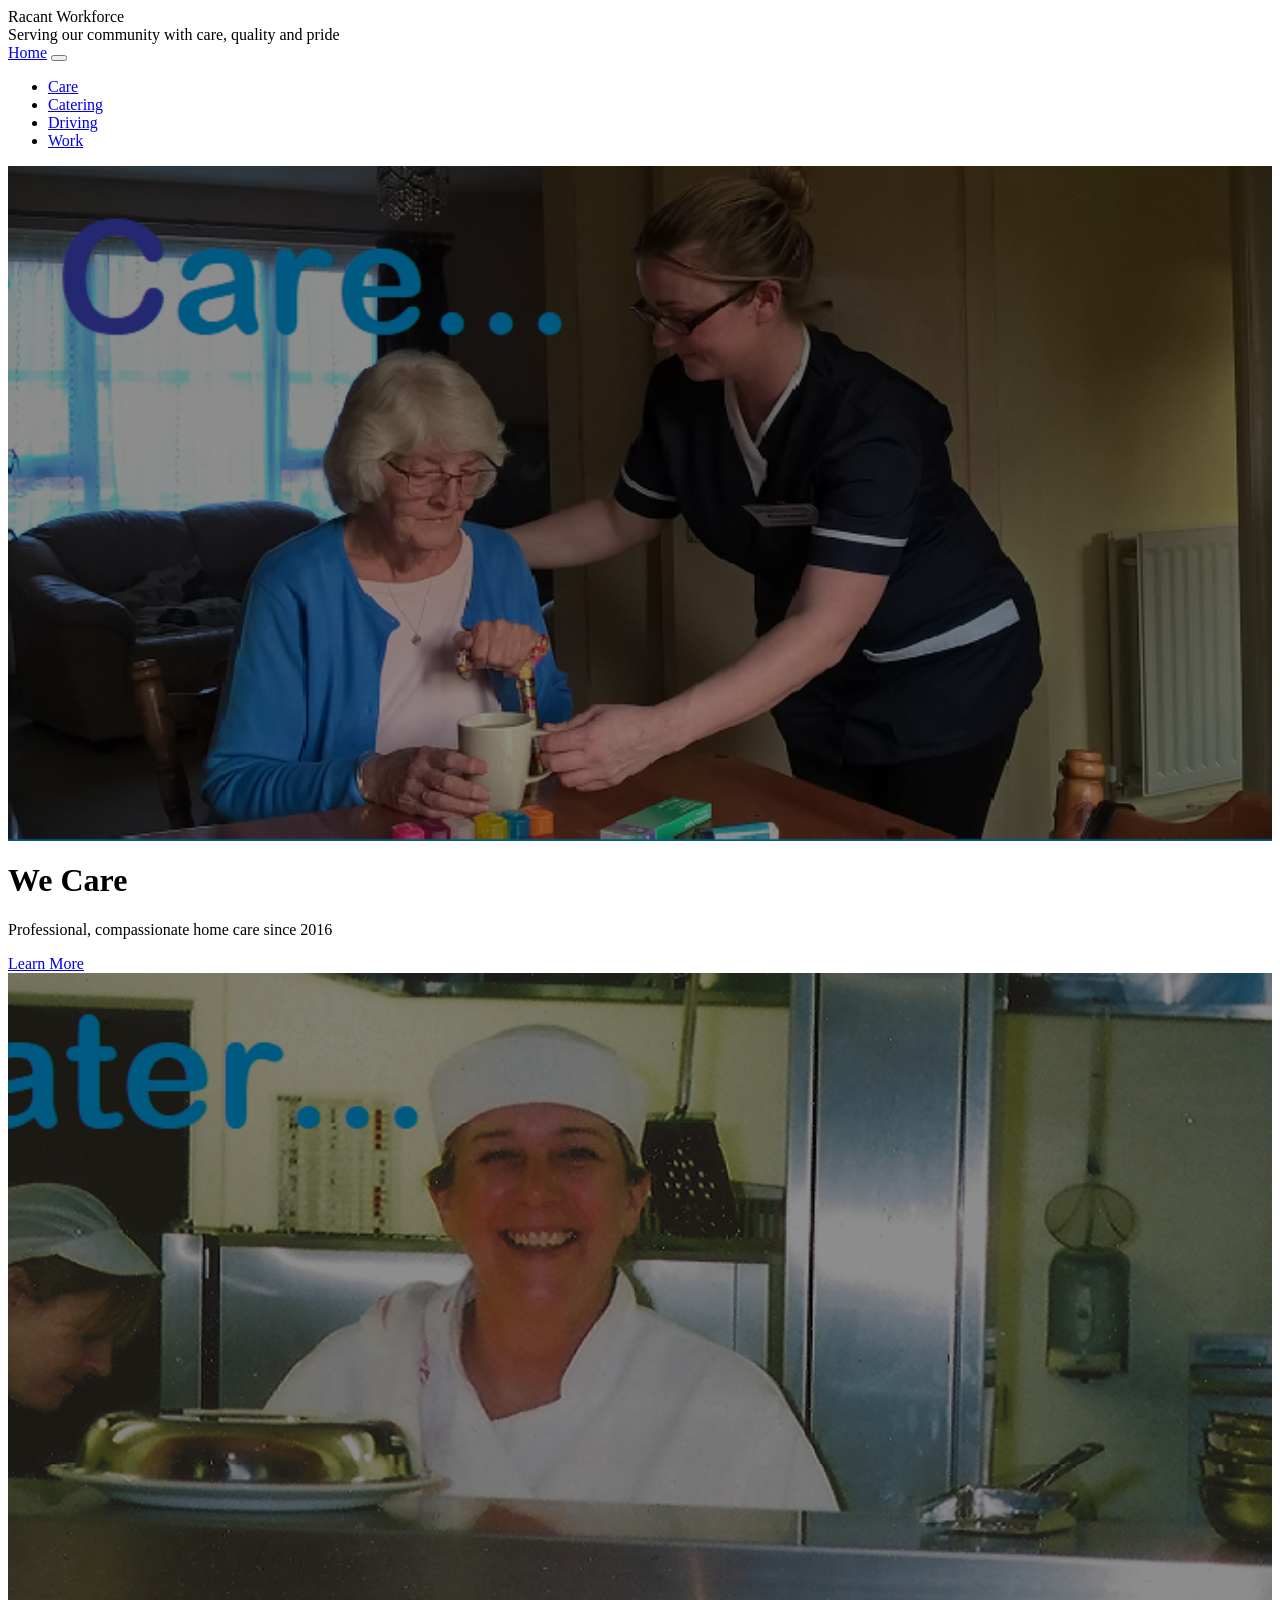
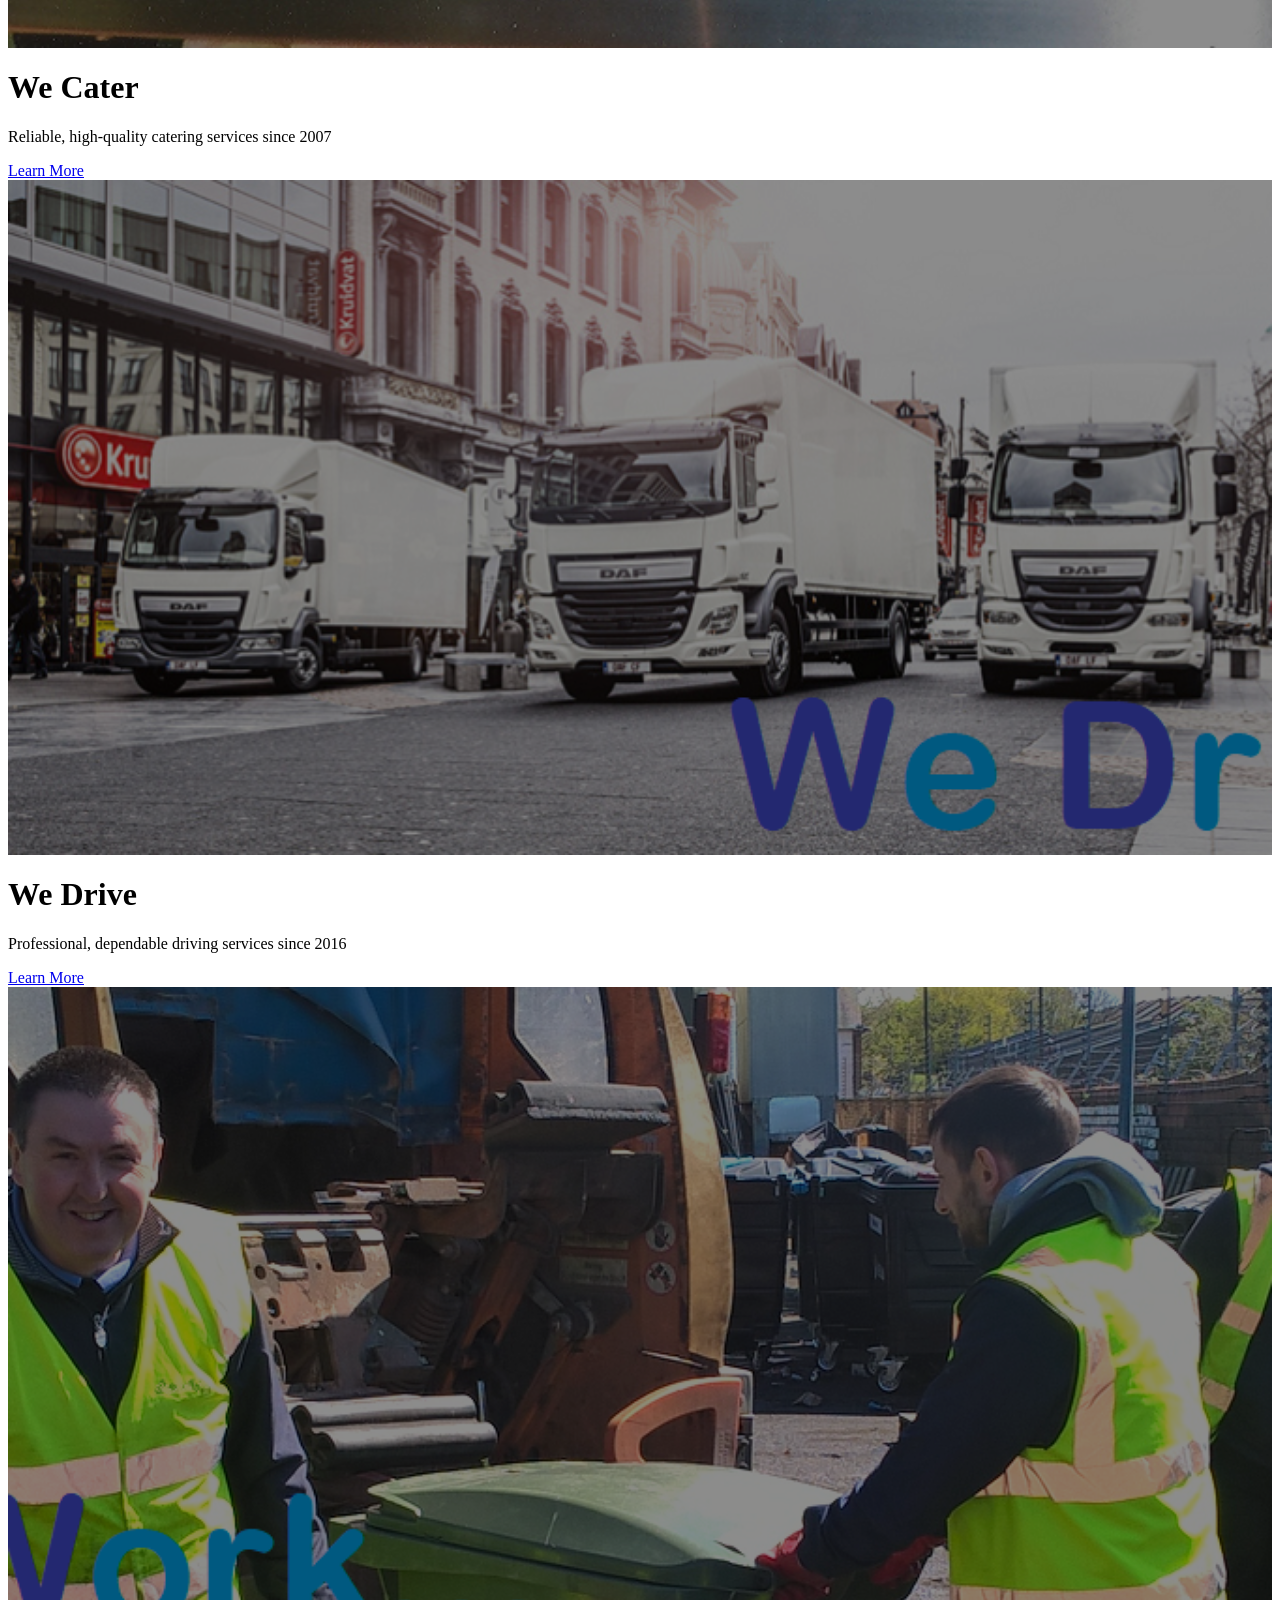
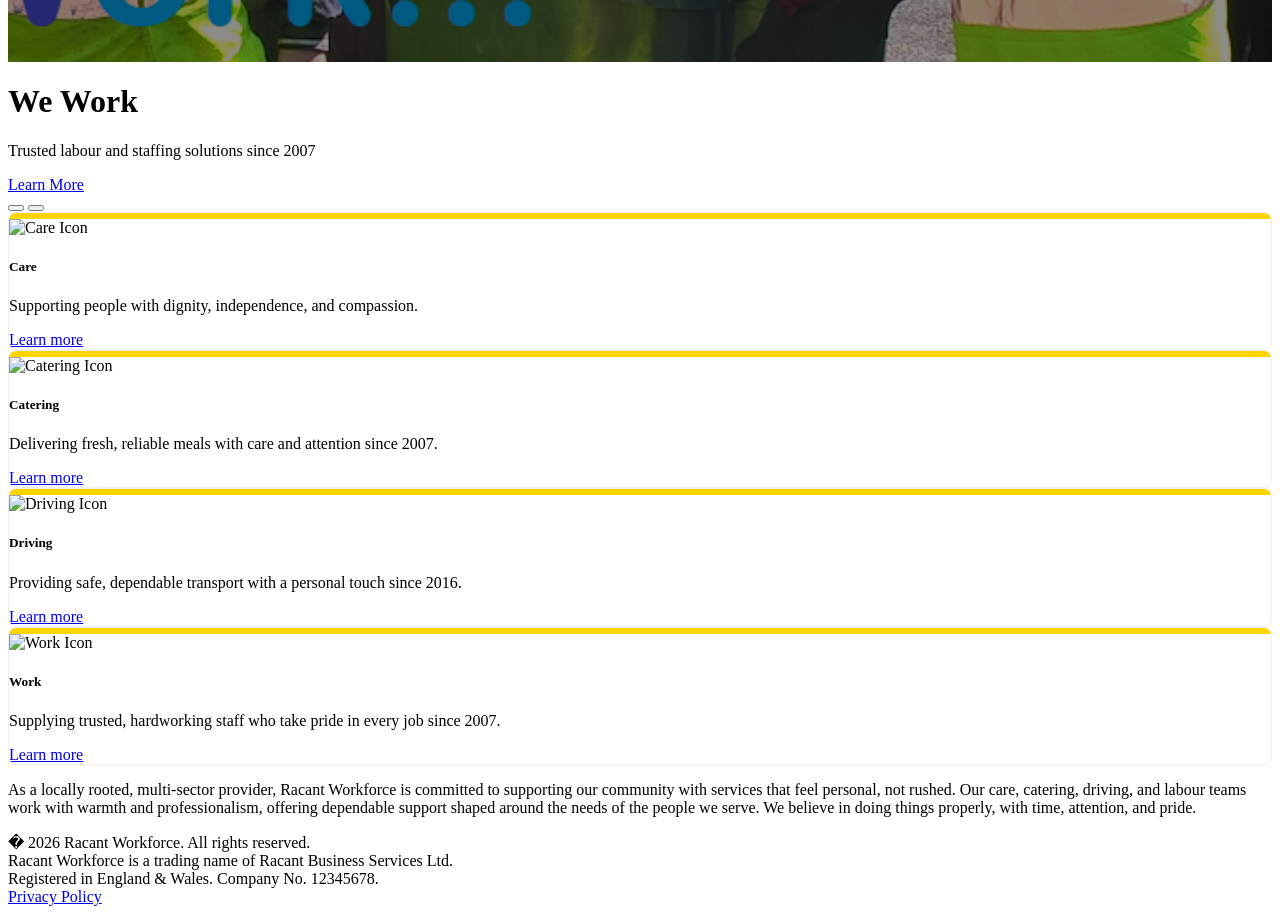
==== index.html @ c2306fc9 "Add files via upload" ====
<!DOCTYPE html>
<html lang="en">
<head>
    <meta charset="UTF-8">
    <meta name="viewport" content="width=device-width, initial-scale=1.0">
    <title>Racant Workforce</title>
    <link rel="stylesheet" href="/css/bootstrap.min.css">
    <link rel="stylesheet" href="/css/site.css">
</head>

<body>

    <!-- Header -->
    <header class="bg-primary text-white py-2">
        <div class="container d-flex justify-content-between align-items-center">
            <div class="fw-bold fs-4">Racant Workforce</div>
            <div class="small">Serving our community with care, quality and pride</div>
        </div>
    </header>

    <!-- Navigation -->
    <nav class="navbar navbar-expand-lg navbar-light bg-light border-bottom">
        <div class="container">
            <a class="navbar-brand fw-bold text-primary" href="/">Home</a>
            <button class="navbar-toggler" type="button" data-bs-toggle="collapse" data-bs-target="#mainNav">
                <span class="navbar-toggler-icon"></span>
            </button>

            <div class="collapse navbar-collapse" id="mainNav">
                <ul class="navbar-nav ms-auto mb-2 mb-lg-0">
                    <li class="nav-item"><a class="nav-link" href="/care/">Care</a></li>
                    <li class="nav-item"><a class="nav-link" href="/catering/">Catering</a></li>
                    <li class="nav-item"><a class="nav-link" href="/driving/">Driving</a></li>
                    <li class="nav-item"><a class="nav-link" href="/work/">Work</a></li>
                </ul>
            </div>
        </div>
    </nav>

    <!-- Hero Carousel -->
    <div id="heroCarousel" class="carousel slide" data-bs-ride="carousel">
        <div class="carousel-inner">

            <!-- Slide 1 -->
            <div class="carousel-item active">
                <div class="carousel-image-wrapper">
                    <img src="/images/Hero-We Care.png" class="d-block w-100" alt="We Care">
                    <div class="carousel-overlay"></div>
                </div>
                <div class="carousel-caption d-flex flex-column justify-content-center align-items-center">
                    <h1 class="display-4 fw-bold text-white">We Care</h1>
                    <p class="lead text-white">Professional, compassionate home care since 2016</p>
                    <a href="/care/" class="btn btn-warning btn-lg mt-3">Learn More</a>
                </div>
            </div>

            <!-- Slide 2 -->
            <div class="carousel-item">
                <div class="carousel-image-wrapper">
                    <img src="/images/Hero-We Cater.png" class="d-block w-100" alt="We Cater">
                    <div class="carousel-overlay"></div>
                </div>
                <div class="carousel-caption d-flex flex-column justify-content-center align-items-center">
                    <h1 class="display-4 fw-bold text-white">We Cater</h1>
                    <p class="lead text-white">Reliable, high-quality catering services since 2007</p>
                    <a href="/catering/" class="btn btn-warning btn-lg mt-3">Learn More</a>
                </div>
            </div>

            <!-- Slide 3 -->
            <div class="carousel-item">
                <div class="carousel-image-wrapper">
                    <img src="/images/Hero-We Drive.png" class="d-block w-100" alt="We Drive">
                    <div class="carousel-overlay"></div>
                </div>
                <div class="carousel-caption d-flex flex-column justify-content-center align-items-center">
                    <h1 class="display-4 fw-bold text-white">We Drive</h1>
                    <p class="lead text-white">Professional, dependable driving services since 2016</p>
                    <a href="/driving/" class="btn btn-warning btn-lg mt-3">Learn More</a>
                </div>
            </div>

            <!-- Slide 4 -->
            <div class="carousel-item">
                <div class="carousel-image-wrapper">
                    <img src="/images/Hero-We Work.png" class="d-block w-100" alt="We Work">
                    <div class="carousel-overlay"></div>
                </div>
                <div class="carousel-caption d-flex flex-column justify-content-center align-items-center">
                    <h1 class="display-4 fw-bold text-white">We Work</h1>
                    <p class="lead text-white">Trusted labour and staffing solutions since 2007</p>
                    <a href="/work/" class="btn btn-warning btn-lg mt-3">Learn More</a>
                </div>
            </div>

        </div>

        <button class="carousel-control-prev" type="button" data-bs-target="#heroCarousel" data-bs-slide="prev">
            <span class="carousel-control-prev-icon"></span>
        </button>
        <button class="carousel-control-next" type="button" data-bs-target="#heroCarousel" data-bs-slide="next">
            <span class="carousel-control-next-icon"></span>
        </button>
    </div>

    <div class="my-4"></div>

    <!-- Sector Cards -->
    <div class="container">
        <div class="row g-4 text-center">

            <div class="col-12 col-md-3">
                <div class="card h-100 shadow-sm sector-card">
                    <div class="sector-top-border"></div>
                    <img src="/images/Care-Icon.png" class="card-img-top p-4" alt="Care Icon">
                    <div class="card-body">
                        <h5 class="card-title text-primary fw-bold">Care</h5>
                        <p class="card-text">Supporting people with dignity, independence, and compassion.</p>
                        <a href="/care/" class="stretched-link text-primary fw-semibold">Learn more</a>
                    </div>
                </div>
            </div>

            <div class="col-12 col-md-3">
                <div class="card h-100 shadow-sm sector-card">
                    <div class="sector-top-border"></div>
                    <img src="/images/Cater-Icon.png" class="card-img-top p-4" alt="Catering Icon">
                    <div class="card-body">
                        <h5 class="card-title text-primary fw-bold">Catering</h5>
                        <p class="card-text">Delivering fresh, reliable meals with care and attention since 2007.</p>
                        <a href="/catering/" class="stretched-link text-primary fw-semibold">Learn more</a>
                    </div>
                </div>
            </div>

            <div class="col-12 col-md-3">
                <div class="card h-100 shadow-sm sector-card">
                    <div class="sector-top-border"></div>
                    <img src="/images/Drive-Icon.png" class="card-img-top p-4" alt="Driving Icon">
                    <div class="card-body">
                        <h5 class="card-title text-primary fw-bold">Driving</h5>
                        <p class="card-text">Providing safe, dependable transport with a personal touch since 2016.</p>
                        <a href="/driving/" class="stretched-link text-primary fw-semibold">Learn more</a>
                    </div>
                </div>
            </div>

            <div class="col-12 col-md-3">
                <div class="card h-100 shadow-sm sector-card">
                    <div class="sector-top-border"></div>
                    <img src="/images/Work-Icon.png" class="card-img-top p-4" alt="Work Icon">
                    <div class="card-body">
                        <h5 class="card-title text-primary fw-bold">Work</h5>
                        <p class="card-text">Supplying trusted, hardworking staff who take pride in every job since 2007.</p>
                        <a href="/work/" class="stretched-link text-primary fw-semibold">Learn more</a>
                    </div>
                </div>
            </div>

        </div>
    </div>

    <!-- Introduction -->
    <div class="container my-5">
        <div class="row">
            <div class="col-12 text-center">
                <p class="lead">
                    As a locally rooted, multi-sector provider, Racant Workforce is committed to supporting our community with services that feel personal, not rushed. Our care, catering, driving, and labour teams work with warmth and professionalism, offering dependable support shaped around the needs of the people we serve. We believe in doing things properly, with time, attention, and pride.
                </p>
            </div>
        </div>
    </div>

    <!-- Footer -->
    <footer class="bg-dark text-white py-4 mt-5">
        <div class="container text-center small">
            <div>� 2026 Racant Workforce. All rights reserved.</div>
            <div class="mt-2">Racant Workforce is a trading name of Racant Business Services Ltd.</div>
            <div>Registered in England & Wales. Company No. 12345678.</div>
            <div class="mt-2"><a href="/privacy/" class="text-white text-decoration-underline">Privacy Policy</a></div>
        </div>
    </footer>

    <script src="/js/bootstrap.bundle.min.js"></script>
</body>
</html>
---- css/site.css ----
.carousel-image-wrapper {
    position: relative;
    height: 75vh;
    overflow: hidden;
}

.carousel-image-wrapper img {
    object-fit: cover;
    height: 100%;
    width: 100%;
}

.carousel-overlay {
    position: absolute;
    top: 0;
    left: 0;
    width: 100%;
    height: 100%;
    background: rgba(0,0,0,0.45);
}

.carousel-caption {
    bottom: 0;
    top: 0;
}

.sector-card {
    border: 1px solid #eee;
    border-radius: 8px;
    overflow: hidden;
}

.sector-top-border {
    height: 6px;
    background-color: #FFD500; /* Racant yellow */
}
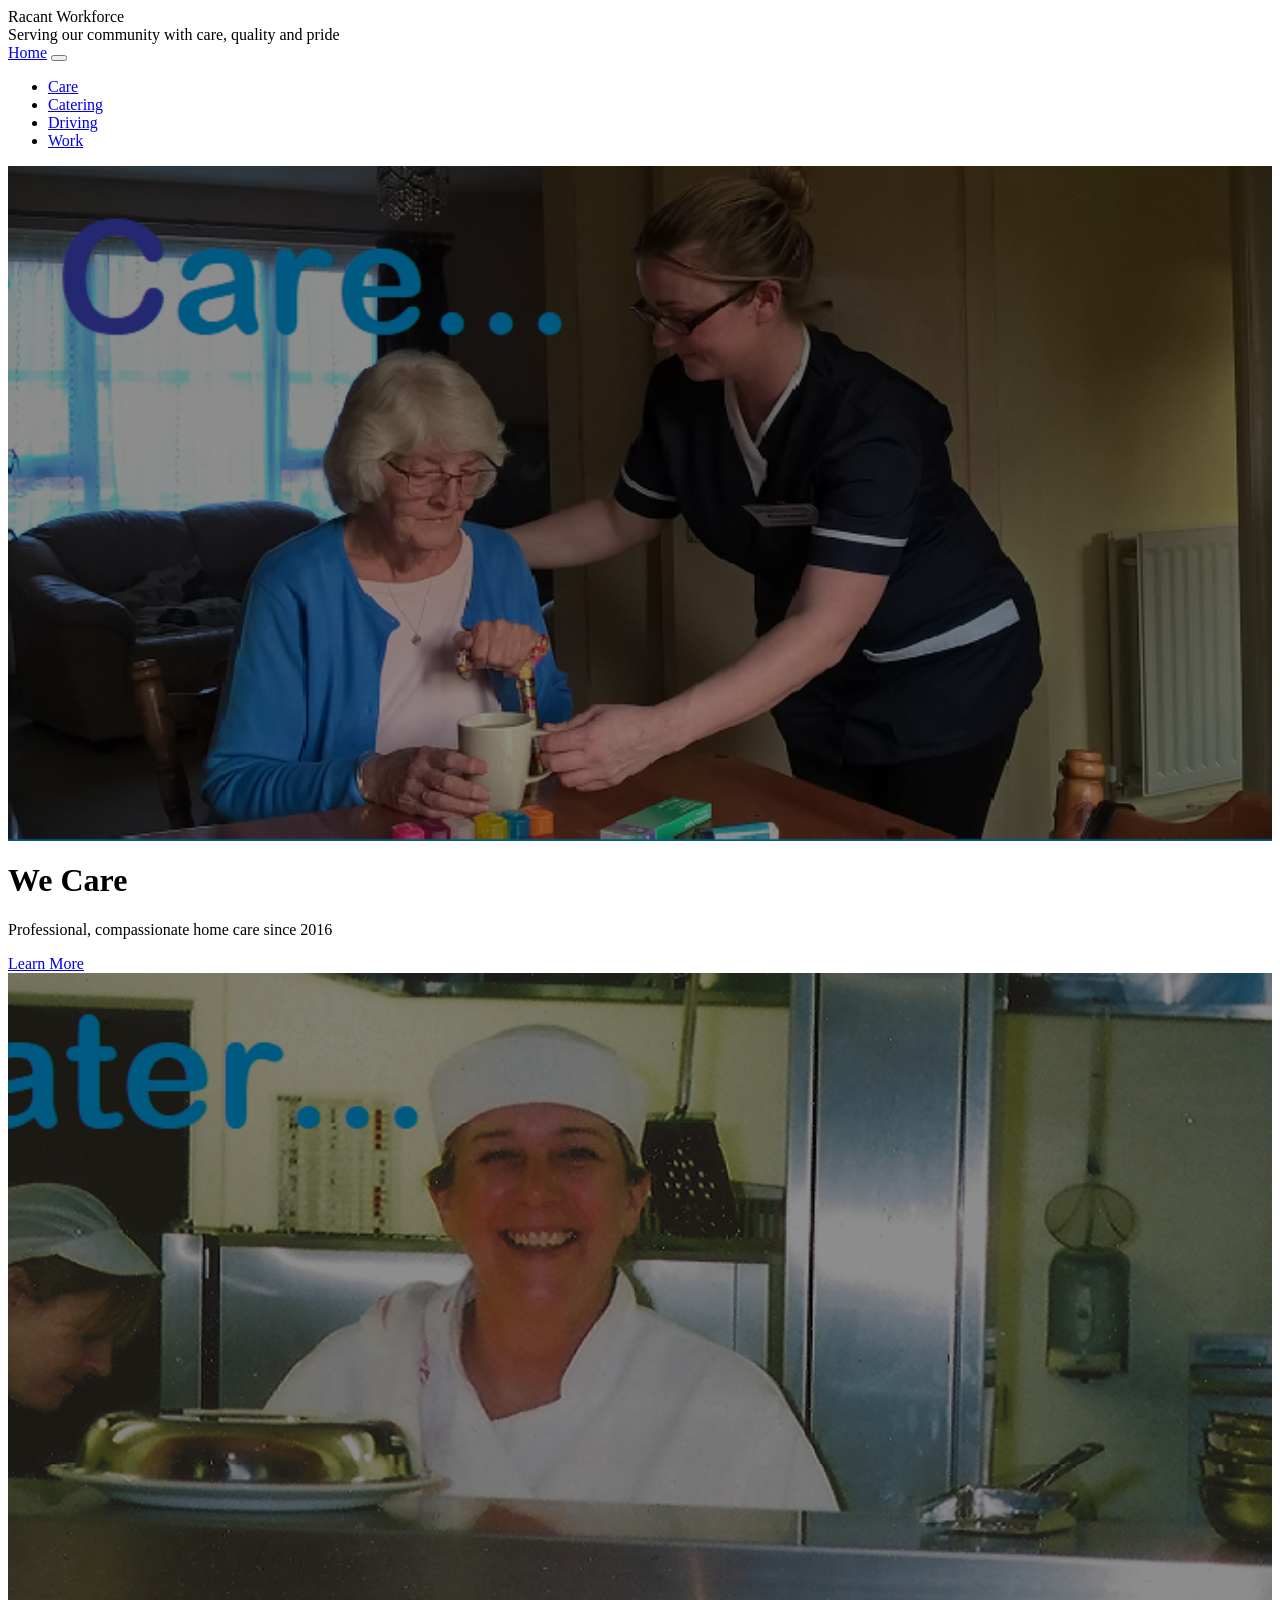
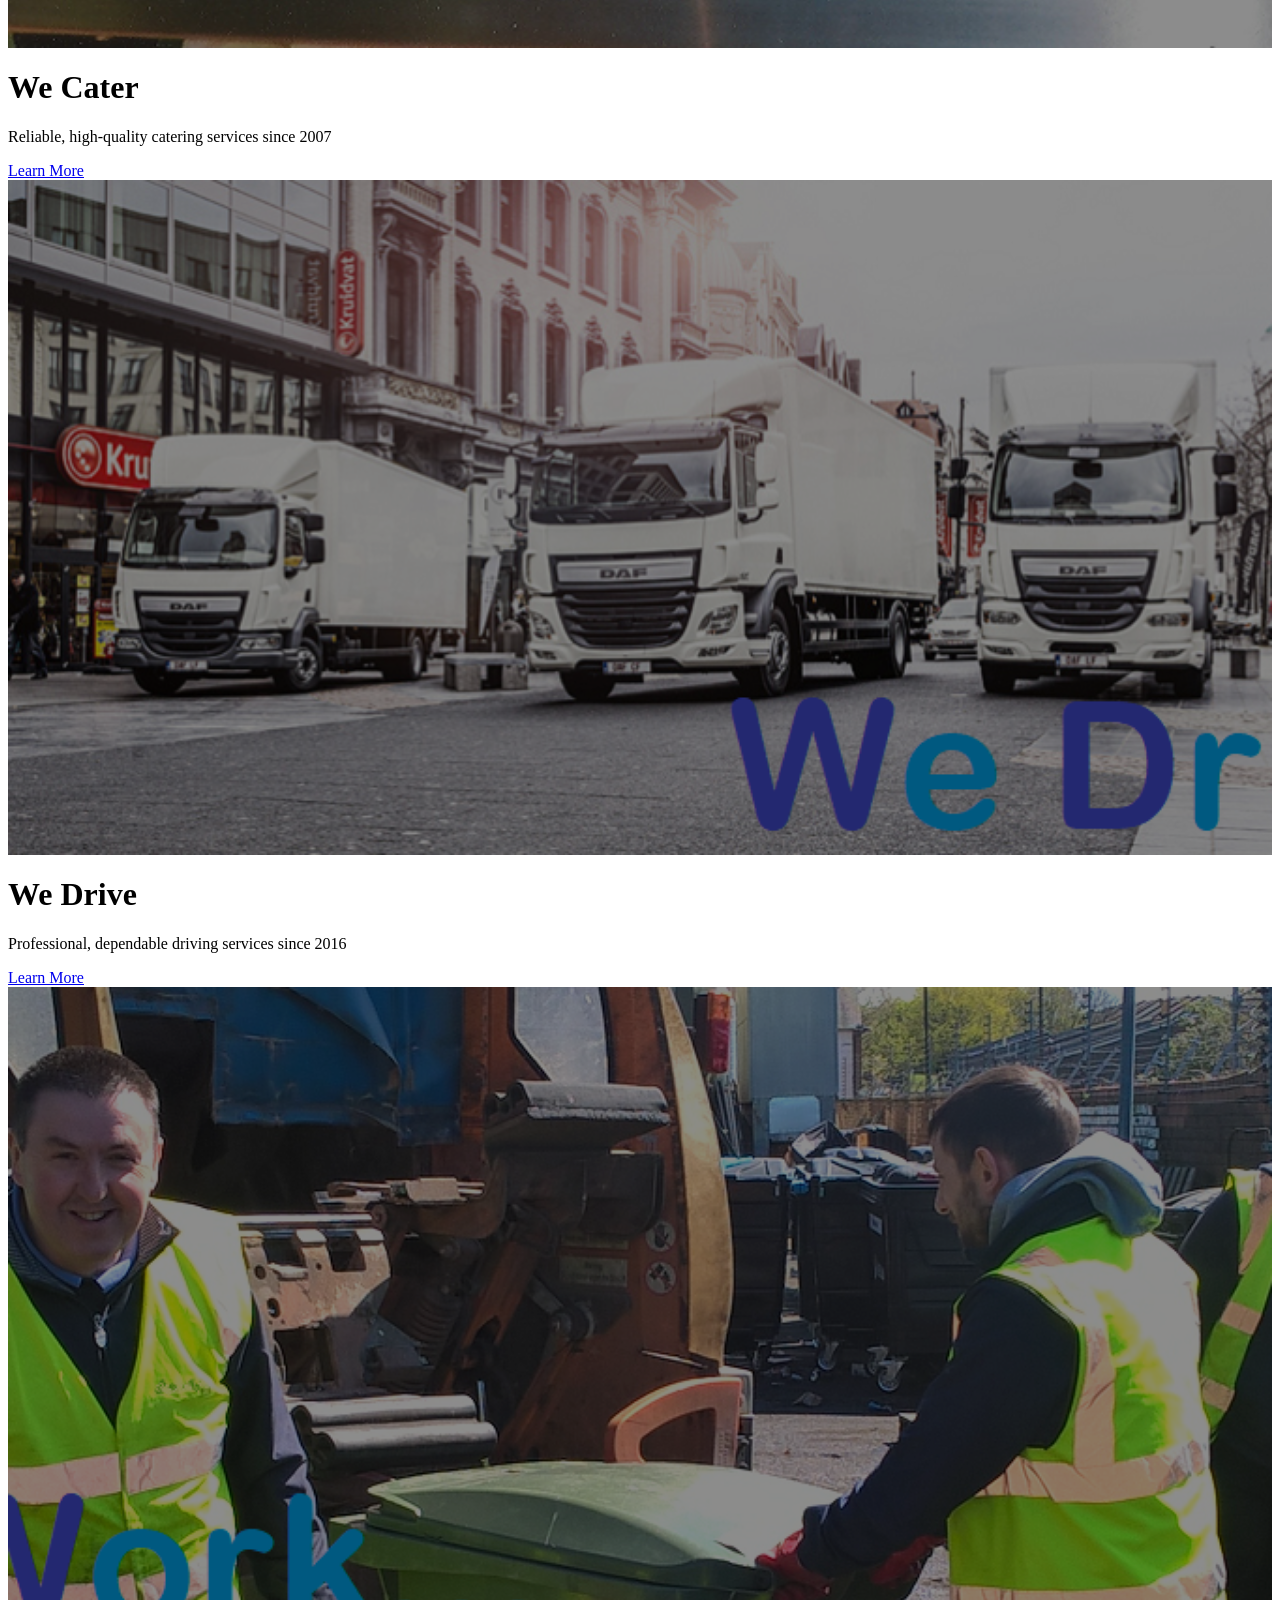
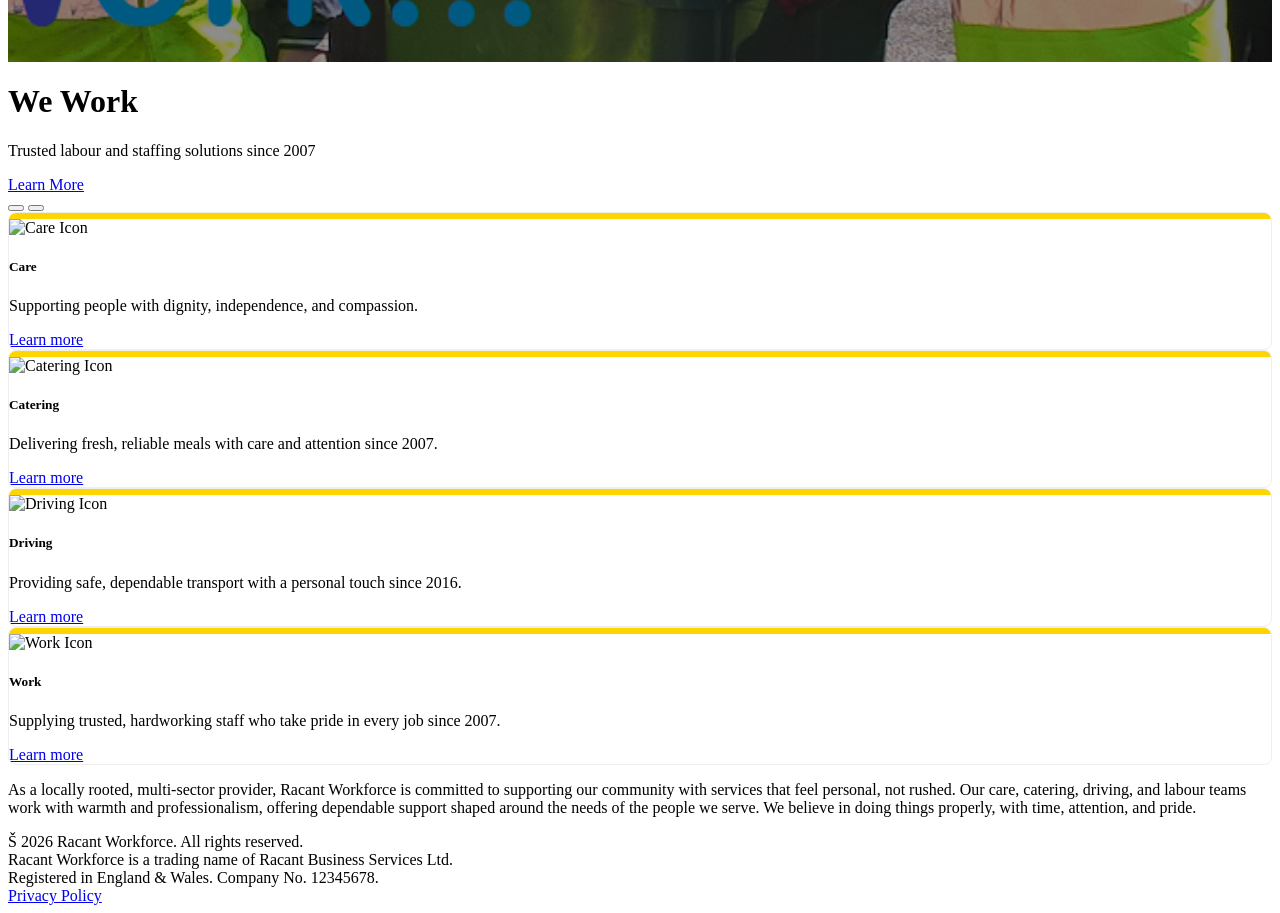
==== commit 1df0b1ec: "Replace index.html with updated version The HTML file was completely replaced with a new version, en" ====
--- a/index.html
+++ b/index.html
@@ -1,4 +1,5 @@
 <!DOCTYPE html>
+<!-- force full redeploy v2 -->
 <html lang="en">
 <head>
     <meta charset="UTF-8">
@@ -174,7 +175,7 @@
     <!-- Footer -->
     <footer class="bg-dark text-white py-4 mt-5">
         <div class="container text-center small">
-            <div>� 2026 Racant Workforce. All rights reserved.</div>
+            <div>Š 2026 Racant Workforce. All rights reserved.</div>
             <div class="mt-2">Racant Workforce is a trading name of Racant Business Services Ltd.</div>
             <div>Registered in England & Wales. Company No. 12345678.</div>
             <div class="mt-2"><a href="/privacy/" class="text-white text-decoration-underline">Privacy Policy</a></div>
@@ -183,4 +184,5 @@
 
     <script src="/js/bootstrap.bundle.min.js"></script>
 </body>
-</html>+
+</html>
